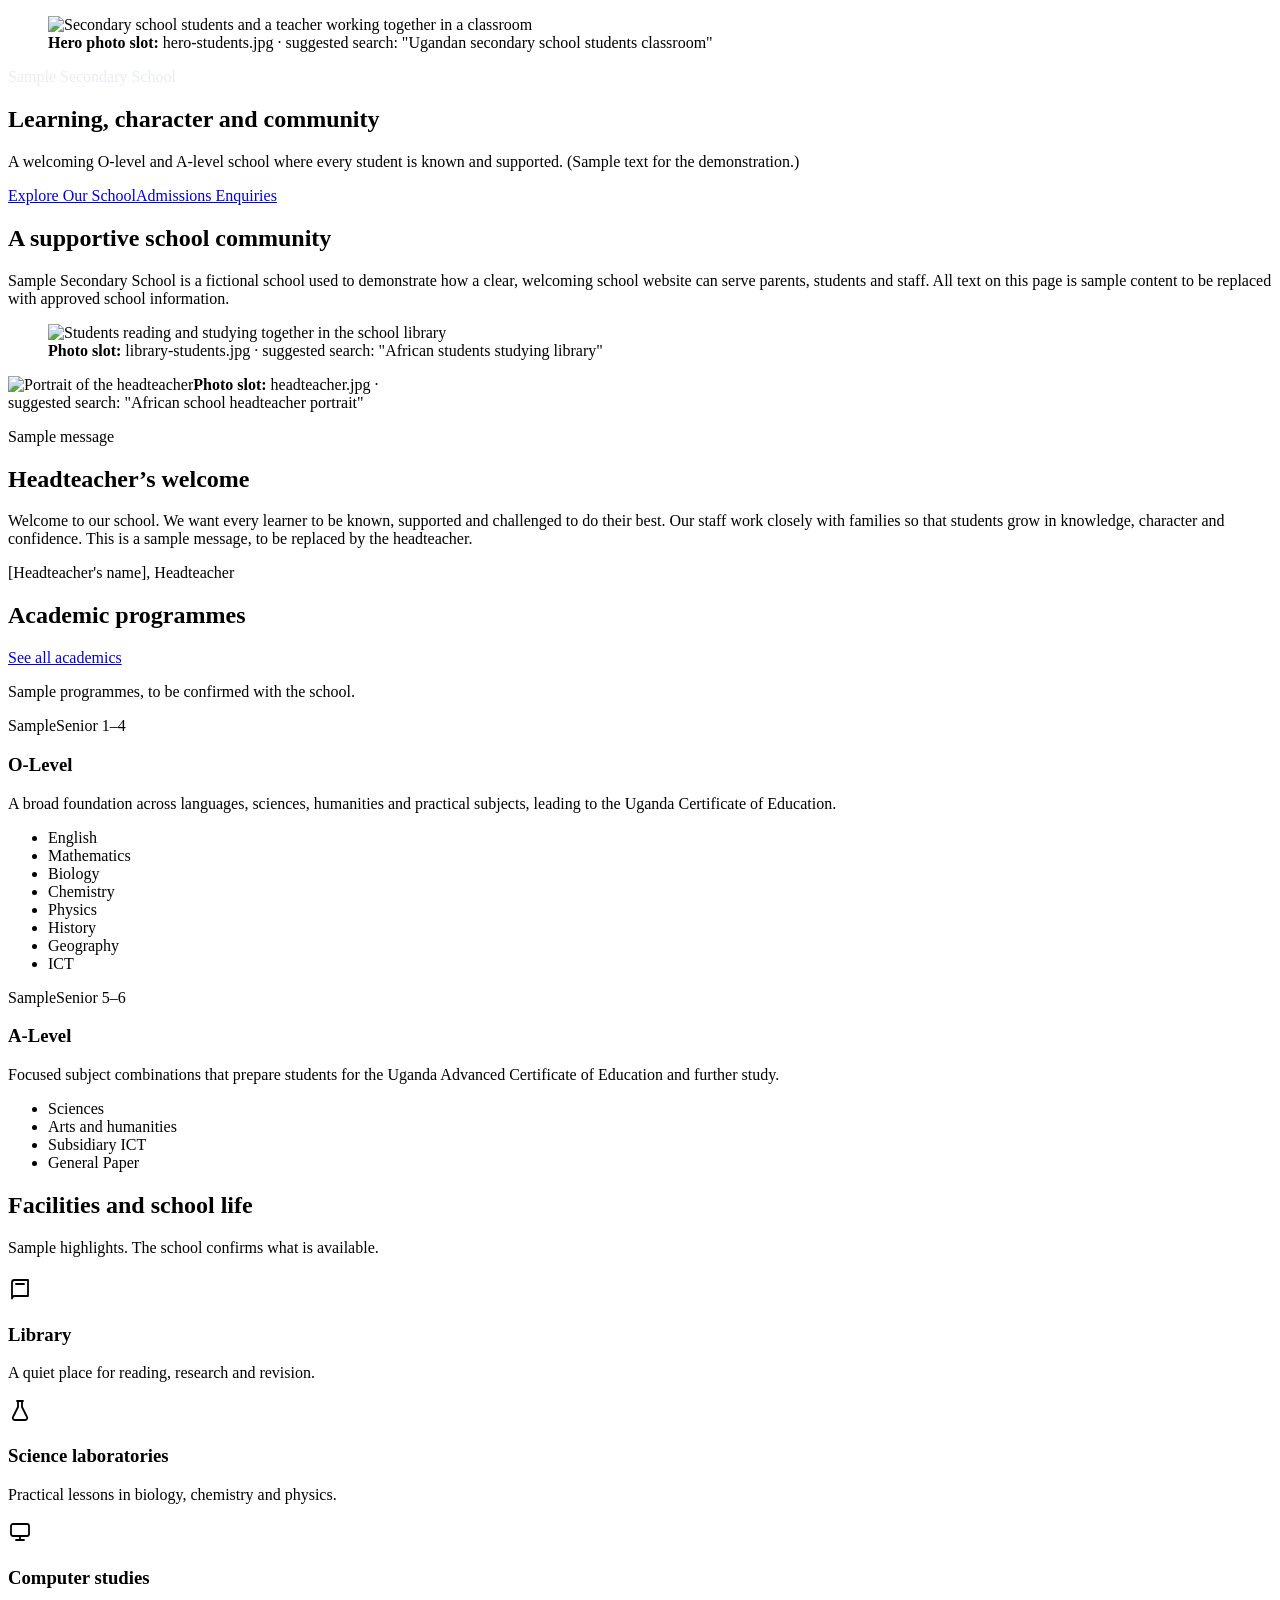
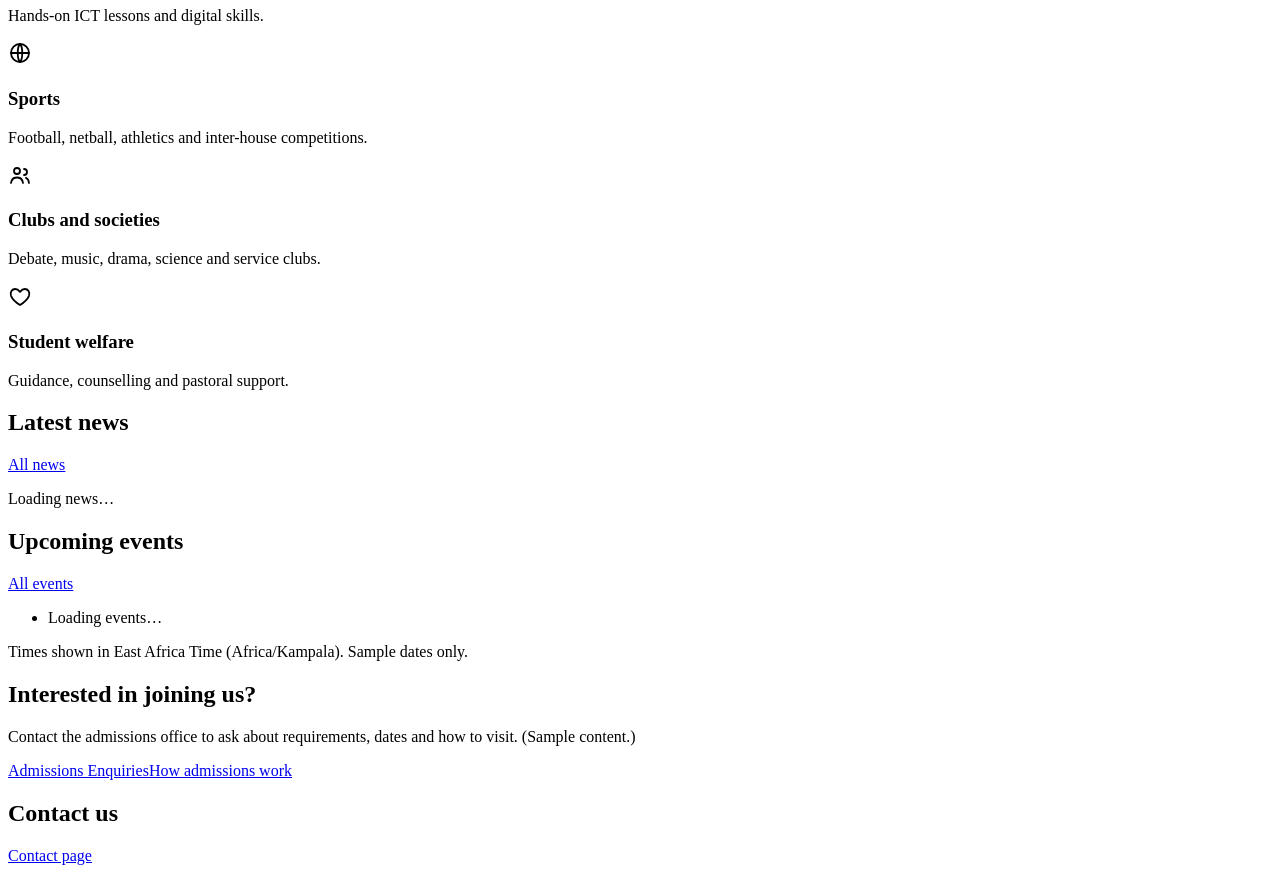
==== index.html @ b524b37f "Add files via upload" ====
<!DOCTYPE html>
<html lang="en-GB"><head><meta charset="utf-8"><meta name="viewport" content="width=device-width, initial-scale=1">
<title>Sample Secondary School | Demonstration website</title><meta name="description" content="Demonstration website for a sample Ugandan secondary school: academics, admissions, school life, news and events. All content is sample content."><meta name="theme-color" content="#142D4E">
<link rel="preconnect" href="https://fonts.googleapis.com"><link rel="preconnect" href="https://fonts.gstatic.com" crossorigin>
<link href="https://fonts.googleapis.com/css2?family=Inter:wght@400;500;600;700&family=Merriweather:wght@400;700&display=swap" rel="stylesheet">
<link rel="stylesheet" href="assets/css/site.css"></head>
<body data-page="home"><noscript><p style="padding:1rem;background:#FFF3D1;margin:0">This demonstration site needs JavaScript for its navigation and sample content.</p></noscript>
<div id="site-header"></div>
<main id="main">
<section class="hero" aria-labelledby="hero-title"><figure class="media r169 on-navy"><img src="assets/img/hero-students.jpg" alt="Secondary school students and a teacher working together in a classroom" fetchpriority="high" decoding="async" onerror="this.parentNode.classList.add('is-empty')"><figcaption class="slot-note"><b>Hero photo slot:</b> hero-students.jpg &middot; suggested search: "Ugandan secondary school students classroom"</figcaption></figure>
<div class="wrap"><p class="eyebrow" style="color:#E8EDF4">Sample Secondary School</p><h1 id="hero-title">Learning, character and community</h1><p id="hero-text">A welcoming O-level and A-level school where every student is known and supported. (Sample text for the demonstration.)</p><div class="btn-row"><a class="btn btn-gold" href="about.html">Explore Our School</a><a class="btn btn-ghost" href="admissions.html#enquiry">Admissions Enquiries</a></div></div></section>
<section class="section"><div class="wrap split wide-first"><div id="intro-text"><h2>A supportive school community</h2><p>Sample Secondary School is a fictional school used to demonstrate how a clear, welcoming school website can serve parents, students and staff. All text on this page is sample content to be replaced with approved school information.</p></div><div id="intro-img"><figure class="media r43"><img src="assets/img/library-students.jpg" alt="Students reading and studying together in the school library" loading="lazy" decoding="async" onerror="this.parentNode.classList.add('is-empty')"><figcaption class="slot-note"><b>Photo slot:</b> library-students.jpg &middot; suggested search: "African students studying library"</figcaption></figure></div></div></section>
<section class="section alt" aria-labelledby="welcome-title"><div class="wrap split"><div class="media r43" style="max-width:420px;width:100%"><img src="assets/img/headteacher.jpg" alt="Portrait of the headteacher" loading="lazy" decoding="async" onerror="this.parentNode.classList.add('is-empty')"><span class="slot-note"><b>Photo slot:</b> headteacher.jpg &middot; suggested search: "African school headteacher portrait"</span></div>
<div class="quote"><p class="eyebrow"><span class="tag sample">Sample message</span></p><h2 id="welcome-title">Headteacher&rsquo;s welcome</h2><div id="welcome-text"><p>Welcome to our school. We want every learner to be known, supported and challenged to do their best. Our staff work closely with families so that students grow in knowledge, character and confidence. This is a sample message, to be replaced by the headteacher.</p><footer>[Headteacher's name], Headteacher</footer></div></div></div></section>
<section class="section" aria-labelledby="prog-title"><div class="wrap"><div class="section-head"><h2 id="prog-title">Academic programmes</h2><a class="link-more" href="academics.html">See all academics</a></div><p class="lead">Sample programmes, to be confirmed with the school.</p>
<div class="grid cols2"><article class="card"><div class="card-body"><p class="meta"><span class="tag sample">Sample</span><span class="tag">Senior 1&ndash;4</span></p><h3>O-Level</h3><p>A broad foundation across languages, sciences, humanities and practical subjects, leading to the Uganda Certificate of Education.</p><ul class="chips"><li>English</li><li>Mathematics</li><li>Biology</li><li>Chemistry</li><li>Physics</li><li>History</li><li>Geography</li><li>ICT</li></ul></div></article>
<article class="card"><div class="card-body"><p class="meta"><span class="tag sample">Sample</span><span class="tag">Senior 5&ndash;6</span></p><h3>A-Level</h3><p>Focused subject combinations that prepare students for the Uganda Advanced Certificate of Education and further study.</p><ul class="chips"><li>Sciences</li><li>Arts and humanities</li><li>Subsidiary ICT</li><li>General Paper</li></ul></div></article></div></div></section>
<section class="section alt" aria-labelledby="life-title"><div class="wrap"><h2 id="life-title">Facilities and school life</h2><p class="lead">Sample highlights. The school confirms what is available.</p><div class="grid cols3" style="margin-top:1.25rem"><div class="tile"><span class="ico"><svg width="24" height="24" viewBox="0 0 24 24" fill="none" stroke="currentColor" stroke-width="1.8" stroke-linecap="round" stroke-linejoin="round" aria-hidden="true"><path d="M4 5.5A2.5 2.5 0 0 1 6.5 3H20v16H6.5A2.5 2.5 0 0 0 4 21.5z"/><path d="M8 7h8"/></svg></span><div><h3>Library</h3><p>A quiet place for reading, research and revision.</p></div></div><div class="tile"><span class="ico"><svg width="24" height="24" viewBox="0 0 24 24" fill="none" stroke="currentColor" stroke-width="1.8" stroke-linecap="round" stroke-linejoin="round" aria-hidden="true"><path d="M9 3h6M10 3v6L5 19a2 2 0 0 0 1.8 3h10.4A2 2 0 0 0 19 19l-5-10V3"/></svg></span><div><h3>Science laboratories</h3><p>Practical lessons in biology, chemistry and physics.</p></div></div><div class="tile"><span class="ico"><svg width="24" height="24" viewBox="0 0 24 24" fill="none" stroke="currentColor" stroke-width="1.8" stroke-linecap="round" stroke-linejoin="round" aria-hidden="true"><rect x="3" y="4" width="18" height="12" rx="2"/><path d="M8 20h8M12 16v4"/></svg></span><div><h3>Computer studies</h3><p>Hands-on ICT lessons and digital skills.</p></div></div><div class="tile"><span class="ico"><svg width="24" height="24" viewBox="0 0 24 24" fill="none" stroke="currentColor" stroke-width="1.8" stroke-linecap="round" stroke-linejoin="round" aria-hidden="true"><circle cx="12" cy="12" r="9"/><path d="M3 12h18M12 3c3 3 3 15 0 18M12 3c-3 3-3 15 0 18"/></svg></span><div><h3>Sports</h3><p>Football, netball, athletics and inter-house competitions.</p></div></div><div class="tile"><span class="ico"><svg width="24" height="24" viewBox="0 0 24 24" fill="none" stroke="currentColor" stroke-width="1.8" stroke-linecap="round" stroke-linejoin="round" aria-hidden="true"><circle cx="9" cy="8" r="3"/><path d="M3 20c.4-3.5 3-5.5 6-5.5s5.6 2 6 5.5M16 6a3 3 0 0 1 0 6M18 14.8c1.7.7 2.8 2.3 3 5.2"/></svg></span><div><h3>Clubs and societies</h3><p>Debate, music, drama, science and service clubs.</p></div></div><div class="tile"><span class="ico"><svg width="24" height="24" viewBox="0 0 24 24" fill="none" stroke="currentColor" stroke-width="1.8" stroke-linecap="round" stroke-linejoin="round" aria-hidden="true"><path d="M12 21s-7-4.4-9-9.2C1.8 8.2 4 5 7.2 5c1.9 0 3.3 1 4.8 2.8C13.5 6 14.9 5 16.8 5 20 5 22.2 8.2 21 11.8 19 16.6 12 21 12 21z"/></svg></span><div><h3>Student welfare</h3><p>Guidance, counselling and pastoral support.</p></div></div></div></div></section>
<section class="section" aria-labelledby="news-title"><div class="wrap"><div class="section-head"><h2 id="news-title">Latest news</h2><a class="link-more" href="news.html">All news</a></div><div class="grid cols3" id="news-list"><p class="empty">Loading news&hellip;</p></div></div></section>
<section class="section alt" aria-labelledby="events-title"><div class="wrap"><div class="section-head"><h2 id="events-title">Upcoming events</h2><a class="link-more" href="news.html#events">All events</a></div><ul class="events" id="events-list"><li class="empty">Loading events&hellip;</li></ul><p class="meta" style="margin-top:.75rem">Times shown in East Africa Time (Africa/Kampala). Sample dates only.</p></div></section>
<section class="band on-navy" aria-labelledby="adm-title"><div class="wrap split"><div><h2 id="adm-title">Interested in joining us?</h2><p>Contact the admissions office to ask about requirements, dates and how to visit. (Sample content.)</p></div><div class="btn-row"><a class="btn btn-gold" href="admissions.html#enquiry">Admissions Enquiries</a><a class="btn btn-ghost" href="admissions.html">How admissions work</a></div></div></section>
<section class="section" aria-labelledby="contact-title"><div class="wrap"><div class="section-head"><h2 id="contact-title">Contact us</h2><a class="link-more" href="contact.html">Contact page</a></div><div class="card"><div class="card-body" id="contact-summary"></div></div></div></section>
</main>
<div id="site-footer"></div>
<script src="https://cdn.jsdelivr.net/npm/@supabase/supabase-js@2.45.4/dist/umd/supabase.js"></script><script src="assets/js/config.js"></script><script src="assets/js/store.js"></script><script src="assets/js/live.js"></script><script src="assets/js/site.js"></script></body></html>
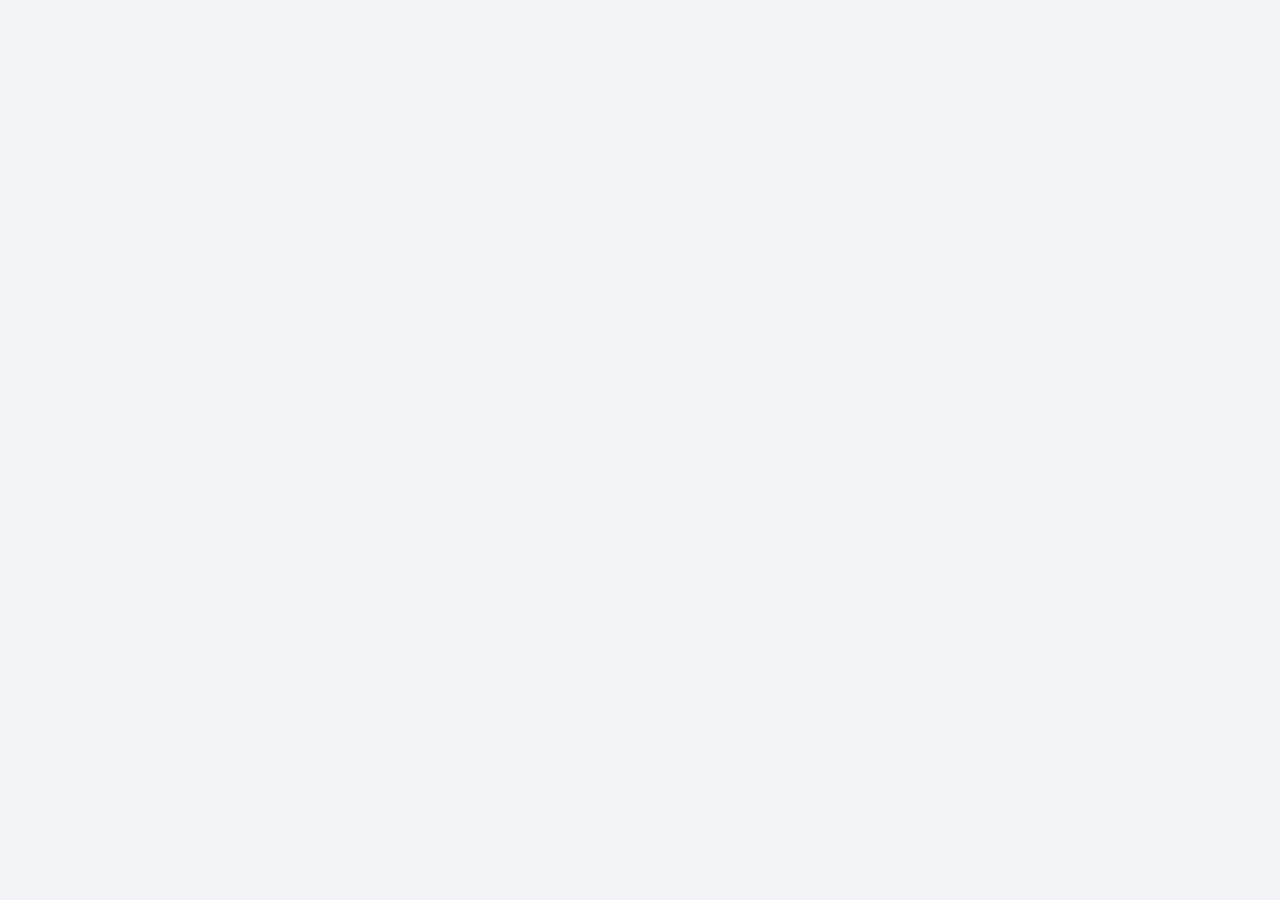
==== commit 4f04ee7b: "Add files via upload" ====
--- a/index.html
+++ b/index.html
@@ -1,25 +1,12 @@
 <!DOCTYPE html>
 <html lang="en-GB"><head><meta charset="utf-8"><meta name="viewport" content="width=device-width, initial-scale=1">
-<title>Sample Secondary School | Demonstration website</title><meta name="description" content="Demonstration website for a sample Ugandan secondary school: academics, admissions, school life, news and events. All content is sample content."><meta name="theme-color" content="#142D4E">
+<title>Dashboard | Sample Secondary School (local demo)</title><meta name="robots" content="noindex,nofollow"><meta name="theme-color" content="#142D4E">
 <link rel="preconnect" href="https://fonts.googleapis.com"><link rel="preconnect" href="https://fonts.gstatic.com" crossorigin>
 <link href="https://fonts.googleapis.com/css2?family=Inter:wght@400;500;600;700&family=Merriweather:wght@400;700&display=swap" rel="stylesheet">
-<link rel="stylesheet" href="assets/css/site.css"></head>
-<body data-page="home"><noscript><p style="padding:1rem;background:#FFF3D1;margin:0">This demonstration site needs JavaScript for its navigation and sample content.</p></noscript>
-<div id="site-header"></div>
-<main id="main">
-<section class="hero" aria-labelledby="hero-title"><figure class="media r169 on-navy"><img src="assets/img/hero-students.jpg" alt="Secondary school students and a teacher working together in a classroom" fetchpriority="high" decoding="async" onerror="this.parentNode.classList.add('is-empty')"><figcaption class="slot-note"><b>Hero photo slot:</b> hero-students.jpg &middot; suggested search: "Ugandan secondary school students classroom"</figcaption></figure>
-<div class="wrap"><p class="eyebrow" style="color:#E8EDF4">Sample Secondary School</p><h1 id="hero-title">Learning, character and community</h1><p id="hero-text">A welcoming O-level and A-level school where every student is known and supported. (Sample text for the demonstration.)</p><div class="btn-row"><a class="btn btn-gold" href="about.html">Explore Our School</a><a class="btn btn-ghost" href="admissions.html#enquiry">Admissions Enquiries</a></div></div></section>
-<section class="section"><div class="wrap split wide-first"><div id="intro-text"><h2>A supportive school community</h2><p>Sample Secondary School is a fictional school used to demonstrate how a clear, welcoming school website can serve parents, students and staff. All text on this page is sample content to be replaced with approved school information.</p></div><div id="intro-img"><figure class="media r43"><img src="assets/img/library-students.jpg" alt="Students reading and studying together in the school library" loading="lazy" decoding="async" onerror="this.parentNode.classList.add('is-empty')"><figcaption class="slot-note"><b>Photo slot:</b> library-students.jpg &middot; suggested search: "African students studying library"</figcaption></figure></div></div></section>
-<section class="section alt" aria-labelledby="welcome-title"><div class="wrap split"><div class="media r43" style="max-width:420px;width:100%"><img src="assets/img/headteacher.jpg" alt="Portrait of the headteacher" loading="lazy" decoding="async" onerror="this.parentNode.classList.add('is-empty')"><span class="slot-note"><b>Photo slot:</b> headteacher.jpg &middot; suggested search: "African school headteacher portrait"</span></div>
-<div class="quote"><p class="eyebrow"><span class="tag sample">Sample message</span></p><h2 id="welcome-title">Headteacher&rsquo;s welcome</h2><div id="welcome-text"><p>Welcome to our school. We want every learner to be known, supported and challenged to do their best. Our staff work closely with families so that students grow in knowledge, character and confidence. This is a sample message, to be replaced by the headteacher.</p><footer>[Headteacher's name], Headteacher</footer></div></div></div></section>
-<section class="section" aria-labelledby="prog-title"><div class="wrap"><div class="section-head"><h2 id="prog-title">Academic programmes</h2><a class="link-more" href="academics.html">See all academics</a></div><p class="lead">Sample programmes, to be confirmed with the school.</p>
-<div class="grid cols2"><article class="card"><div class="card-body"><p class="meta"><span class="tag sample">Sample</span><span class="tag">Senior 1&ndash;4</span></p><h3>O-Level</h3><p>A broad foundation across languages, sciences, humanities and practical subjects, leading to the Uganda Certificate of Education.</p><ul class="chips"><li>English</li><li>Mathematics</li><li>Biology</li><li>Chemistry</li><li>Physics</li><li>History</li><li>Geography</li><li>ICT</li></ul></div></article>
-<article class="card"><div class="card-body"><p class="meta"><span class="tag sample">Sample</span><span class="tag">Senior 5&ndash;6</span></p><h3>A-Level</h3><p>Focused subject combinations that prepare students for the Uganda Advanced Certificate of Education and further study.</p><ul class="chips"><li>Sciences</li><li>Arts and humanities</li><li>Subsidiary ICT</li><li>General Paper</li></ul></div></article></div></div></section>
-<section class="section alt" aria-labelledby="life-title"><div class="wrap"><h2 id="life-title">Facilities and school life</h2><p class="lead">Sample highlights. The school confirms what is available.</p><div class="grid cols3" style="margin-top:1.25rem"><div class="tile"><span class="ico"><svg width="24" height="24" viewBox="0 0 24 24" fill="none" stroke="currentColor" stroke-width="1.8" stroke-linecap="round" stroke-linejoin="round" aria-hidden="true"><path d="M4 5.5A2.5 2.5 0 0 1 6.5 3H20v16H6.5A2.5 2.5 0 0 0 4 21.5z"/><path d="M8 7h8"/></svg></span><div><h3>Library</h3><p>A quiet place for reading, research and revision.</p></div></div><div class="tile"><span class="ico"><svg width="24" height="24" viewBox="0 0 24 24" fill="none" stroke="currentColor" stroke-width="1.8" stroke-linecap="round" stroke-linejoin="round" aria-hidden="true"><path d="M9 3h6M10 3v6L5 19a2 2 0 0 0 1.8 3h10.4A2 2 0 0 0 19 19l-5-10V3"/></svg></span><div><h3>Science laboratories</h3><p>Practical lessons in biology, chemistry and physics.</p></div></div><div class="tile"><span class="ico"><svg width="24" height="24" viewBox="0 0 24 24" fill="none" stroke="currentColor" stroke-width="1.8" stroke-linecap="round" stroke-linejoin="round" aria-hidden="true"><rect x="3" y="4" width="18" height="12" rx="2"/><path d="M8 20h8M12 16v4"/></svg></span><div><h3>Computer studies</h3><p>Hands-on ICT lessons and digital skills.</p></div></div><div class="tile"><span class="ico"><svg width="24" height="24" viewBox="0 0 24 24" fill="none" stroke="currentColor" stroke-width="1.8" stroke-linecap="round" stroke-linejoin="round" aria-hidden="true"><circle cx="12" cy="12" r="9"/><path d="M3 12h18M12 3c3 3 3 15 0 18M12 3c-3 3-3 15 0 18"/></svg></span><div><h3>Sports</h3><p>Football, netball, athletics and inter-house competitions.</p></div></div><div class="tile"><span class="ico"><svg width="24" height="24" viewBox="0 0 24 24" fill="none" stroke="currentColor" stroke-width="1.8" stroke-linecap="round" stroke-linejoin="round" aria-hidden="true"><circle cx="9" cy="8" r="3"/><path d="M3 20c.4-3.5 3-5.5 6-5.5s5.6 2 6 5.5M16 6a3 3 0 0 1 0 6M18 14.8c1.7.7 2.8 2.3 3 5.2"/></svg></span><div><h3>Clubs and societies</h3><p>Debate, music, drama, science and service clubs.</p></div></div><div class="tile"><span class="ico"><svg width="24" height="24" viewBox="0 0 24 24" fill="none" stroke="currentColor" stroke-width="1.8" stroke-linecap="round" stroke-linejoin="round" aria-hidden="true"><path d="M12 21s-7-4.4-9-9.2C1.8 8.2 4 5 7.2 5c1.9 0 3.3 1 4.8 2.8C13.5 6 14.9 5 16.8 5 20 5 22.2 8.2 21 11.8 19 16.6 12 21 12 21z"/></svg></span><div><h3>Student welfare</h3><p>Guidance, counselling and pastoral support.</p></div></div></div></div></section>
-<section class="section" aria-labelledby="news-title"><div class="wrap"><div class="section-head"><h2 id="news-title">Latest news</h2><a class="link-more" href="news.html">All news</a></div><div class="grid cols3" id="news-list"><p class="empty">Loading news&hellip;</p></div></div></section>
-<section class="section alt" aria-labelledby="events-title"><div class="wrap"><div class="section-head"><h2 id="events-title">Upcoming events</h2><a class="link-more" href="news.html#events">All events</a></div><ul class="events" id="events-list"><li class="empty">Loading events&hellip;</li></ul><p class="meta" style="margin-top:.75rem">Times shown in East Africa Time (Africa/Kampala). Sample dates only.</p></div></section>
-<section class="band on-navy" aria-labelledby="adm-title"><div class="wrap split"><div><h2 id="adm-title">Interested in joining us?</h2><p>Contact the admissions office to ask about requirements, dates and how to visit. (Sample content.)</p></div><div class="btn-row"><a class="btn btn-gold" href="admissions.html#enquiry">Admissions Enquiries</a><a class="btn btn-ghost" href="admissions.html">How admissions work</a></div></div></section>
-<section class="section" aria-labelledby="contact-title"><div class="wrap"><div class="section-head"><h2 id="contact-title">Contact us</h2><a class="link-more" href="contact.html">Contact page</a></div><div class="card"><div class="card-body" id="contact-summary"></div></div></div></section>
-</main>
-<div id="site-footer"></div>
-<script src="https://cdn.jsdelivr.net/npm/@supabase/supabase-js@2.45.4/dist/umd/supabase.js"></script><script src="assets/js/config.js"></script><script src="assets/js/store.js"></script><script src="assets/js/live.js"></script><script src="assets/js/site.js"></script></body></html>
+<link rel="stylesheet" href="../assets/css/site.css"><link rel="stylesheet" href="admin.css"></head>
+<body class="admin"><noscript><p style="padding:1rem;margin:0;background:#FFF3D1">The dashboard needs JavaScript.</p></noscript>
+<div id="app"></div>
+<dialog id="cd" class="cd" aria-labelledby="cd-msg"><p id="cd-msg"></p><div class="btn-row"><button class="btn btn-line" id="cd-no" type="button">Cancel</button><button class="btn btn-navy danger" id="cd-ok" type="button">Delete</button></div></dialog>
+<dialog id="pv" class="pv" aria-label="Preview"><div id="pv-body"></div><div class="btn-row" style="margin-top:1rem"><button class="btn btn-navy" id="pv-close" type="button">Close preview</button></div></dialog>
+<div id="toast" role="status" aria-live="polite"></div>
+<script src="https://cdn.jsdelivr.net/npm/@supabase/supabase-js@2.45.4/dist/umd/supabase.js"></script><script src="../assets/js/config.js"></script><script src="../assets/js/store.js"></script><script src="../assets/js/live.js"></script><script src="admin.js"></script></body></html>
--- a/admin.css
+++ b/admin.css
@@ -0,0 +1,28 @@
+/* Dashboard layout. Colours come from ../assets/css/site.css tokens. */
+body.admin{background:#F1F3F7}.adm{min-height:100vh}.adm-main{min-width:0}
+.adm-top{display:flex;align-items:center;gap:.75rem;padding:.6rem 1rem;background:#fff;border-bottom:1px solid var(--line);flex-wrap:wrap}.adm-top .grow{flex:1;min-width:0;font:700 1rem var(--serif);color:var(--navy)}.adm-user{font-size:.85rem;color:var(--muted)}
+.adm-note{background:#FFF3D1;color:#5C4300;font:600 .85rem/1.35 var(--sans);padding:.5rem 1rem;text-align:center}
+.adm-side{position:fixed;z-index:60;top:0;bottom:0;left:0;width:min(82vw,290px);background:var(--navy);color:#DCE4EF;padding:1rem .75rem;transform:translateX(-105%);transition:transform .2s;overflow-y:auto;visibility:hidden}.adm-side.open{transform:none;visibility:visible}
+.scrim{position:fixed;inset:0;background:rgba(14,32,56,.55);z-index:50;display:none}.scrim.show{display:block}
+.adm-brand{display:flex;align-items:center;gap:.6rem;color:#fff;font:700 1.05rem var(--serif);padding:.25rem .5rem 1rem}.adm-brand .logo{width:38px;height:38px;font-size:.8rem}
+.adm-nav a{display:flex;align-items:center;gap:.75rem;min-height:46px;padding:.5rem .75rem;border-radius:var(--radius);color:#DCE4EF;text-decoration:none;font-weight:600}.adm-nav a:hover{background:rgba(255,255,255,.08)}.adm-nav a[aria-current=page]{background:rgba(212,167,64,.2);color:#fff;box-shadow:inset 3px 0 0 var(--gold)}
+.adm-side .foot{margin-top:1rem;padding:1rem .5rem 0;border-top:1px solid rgba(255,255,255,.18);font-size:.85rem}
+.adm-content{padding:1rem;max-width:1100px;margin:0 auto}.adm-content h1{font-size:1.6rem;margin:.25rem 0 1rem}.adm-content h1:focus{outline:none}
+.panel{background:#fff;border:1px solid var(--line);border-radius:var(--radius);box-shadow:var(--shadow);padding:1.1rem;margin-bottom:1rem}.panel h2{font-size:1.1rem}
+.stats{display:grid;gap:.75rem;grid-template-columns:repeat(2,1fr)}.stat{background:#fff;border:1px solid var(--line);border-radius:var(--radius);padding:1rem;text-decoration:none;color:inherit}.stat b{display:block;font:700 1.9rem var(--serif);color:var(--navy)}.stat span{font-size:.85rem;color:var(--muted)}
+.bar{display:flex;flex-wrap:wrap;gap:.5rem;align-items:center;justify-content:space-between;margin-bottom:1rem}.bar .btn-row{gap:.5rem}
+.btn.sm{min-height:44px;padding:.4rem 1rem}.btn.danger{background:#B42318}.btn.danger:hover{background:#912018}
+.st{display:inline-block;font:700 .75rem/1 var(--sans);padding:.3rem .6rem;border-radius:20px}.st.published,.st.resolved{background:#DCFCE7;color:#14532D}.st.draft,.st.new{background:#FFF3D1;color:#5C4300}.st.in_progress{background:#DBEAFE;color:#1E3A8A}
+.lst-card{display:block;width:100%;text-align:left;background:#fff;border:1px solid var(--line);border-radius:var(--radius);padding:.9rem;margin-bottom:.6rem;color:inherit;font:inherit;cursor:pointer}.lst-card b{display:block;color:var(--navy)}
+.cols{display:grid;gap:1rem}.thumb{width:100%;max-width:320px;border-radius:var(--radius);border:1px solid var(--line)}
+.activity{list-style:none;margin:0;padding:0}.activity li{padding:.55rem 0;border-bottom:1px solid var(--line);font-size:.92rem}.activity li:last-child{border:0}.activity small{display:block;color:var(--muted)}
+dialog.cd,dialog.pv{border:0;border-radius:var(--radius);padding:1.25rem;max-width:min(92vw,520px);box-shadow:0 12px 40px rgba(14,32,56,.35)}dialog.pv{max-width:min(94vw,760px);max-height:90vh;overflow:auto}dialog::backdrop{background:rgba(14,32,56,.6)}
+#toast{position:fixed;left:50%;bottom:1rem;transform:translateX(-50%);max-width:92vw;z-index:90;display:none}#toast.show{display:block}#toast p{margin:0;padding:.8rem 1.1rem;border-radius:var(--radius);background:var(--navy);color:#fff;font-weight:600;box-shadow:var(--shadow)}#toast.err p{background:#B42318}
+.checks label{display:flex;gap:.6rem;align-items:center;font-weight:500}.checks input{width:24px;height:24px;min-height:0}
+.pickrow{display:grid;gap:.75rem}.pick{display:flex;gap:.75rem;align-items:center;width:100%;text-align:left;min-height:56px;padding:.75rem 1rem;background:#fff;border:2px solid var(--navy);border-radius:var(--radius);font:600 1rem var(--sans);color:var(--navy);cursor:pointer}.pick small{display:block;font-weight:500;color:var(--muted)}
+.login{max-width:520px;margin:2rem auto;padding:0 1rem}
+@media (min-width:768px){.stats{grid-template-columns:repeat(3,1fr)}.cols.two{grid-template-columns:1fr 1fr}.adm-content{padding:1.5rem}}
+@media (min-width:1024px){.adm{display:grid;grid-template-columns:260px minmax(0,1fr)}.adm-side{position:sticky;top:0;height:100vh;transform:none;visibility:visible;width:auto}.adm-top .menu-btn,.scrim{display:none!important}.stats{grid-template-columns:repeat(5,1fr)}.adm-content{padding:2rem}}
+.only-m{display:block}.only-d{display:none}@media (min-width:768px){.only-m{display:none}.only-d{display:block}}
+.sr{position:absolute;left:-9999px;width:1px;height:1px;overflow:hidden}.filters{margin-bottom:1rem}.panel .btn-row{gap:.6rem}
+.adm-brand .logo{background:var(--gold);color:var(--navy)}
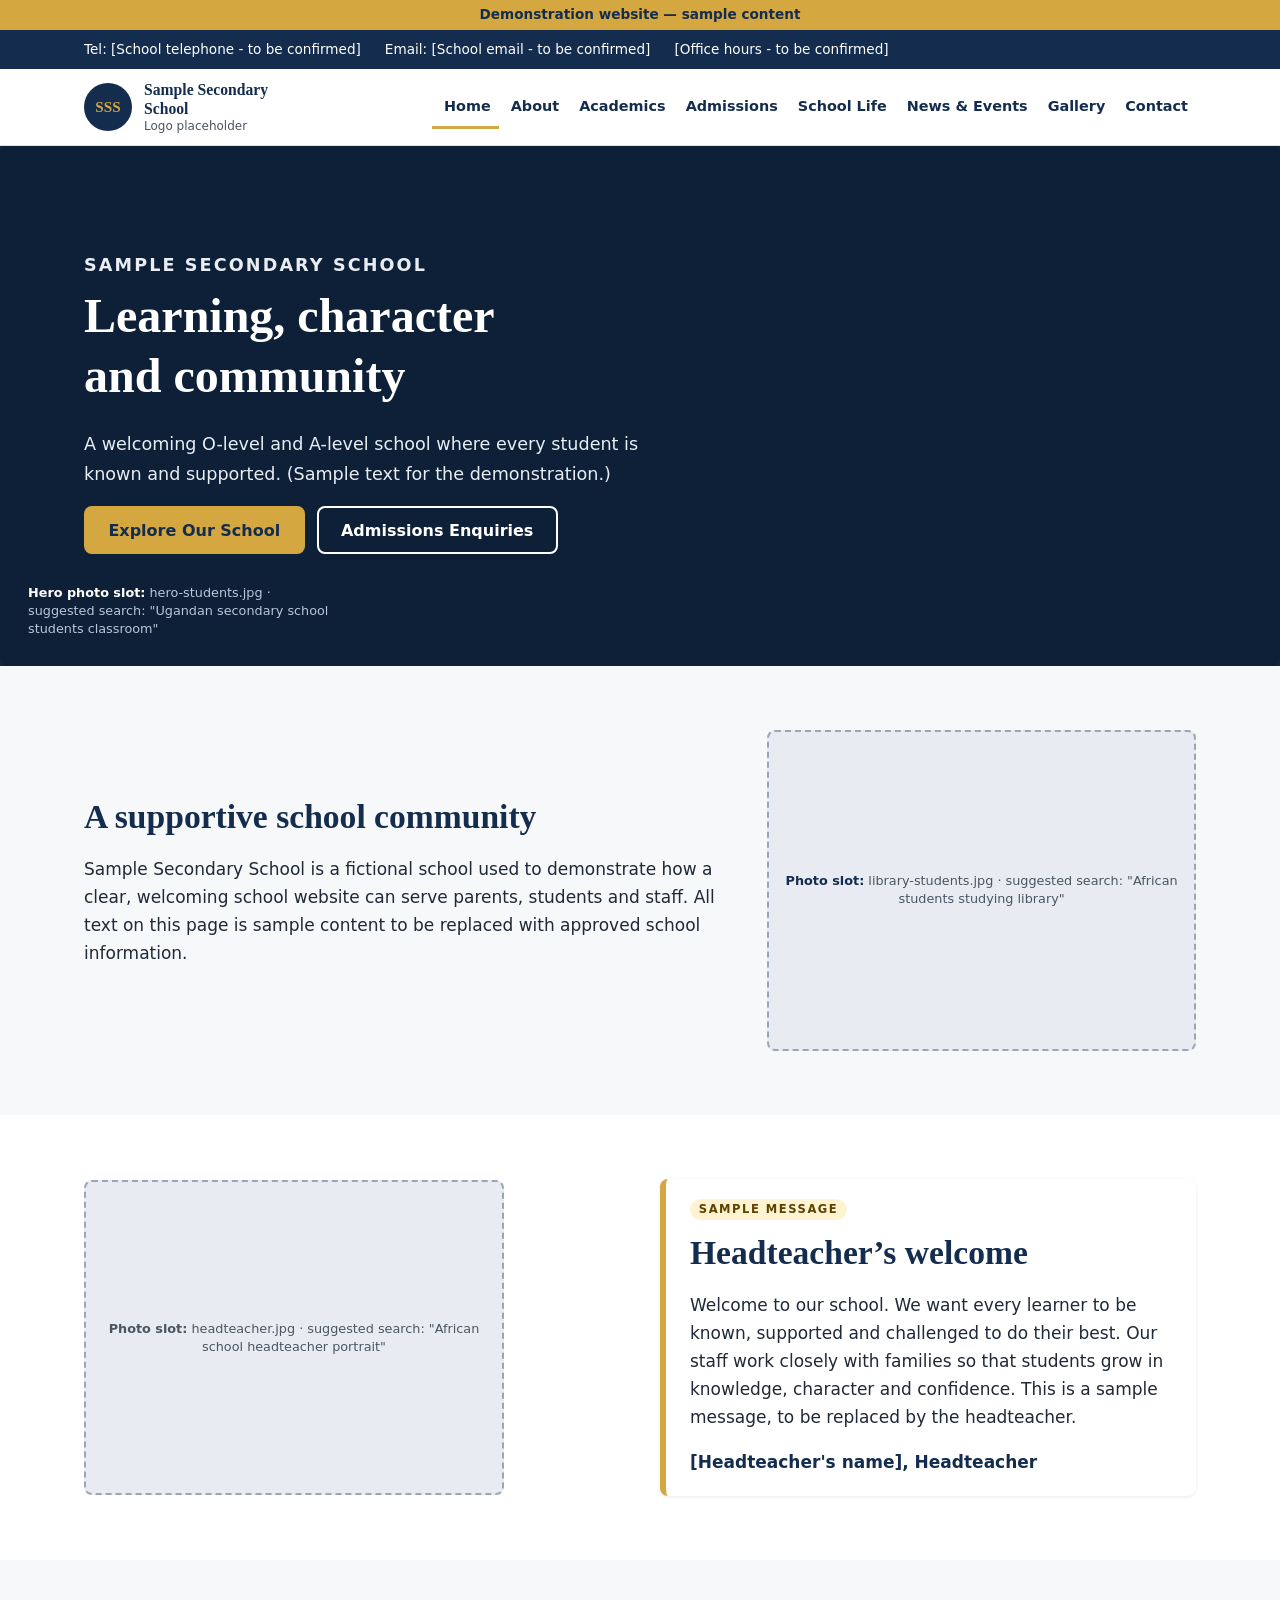
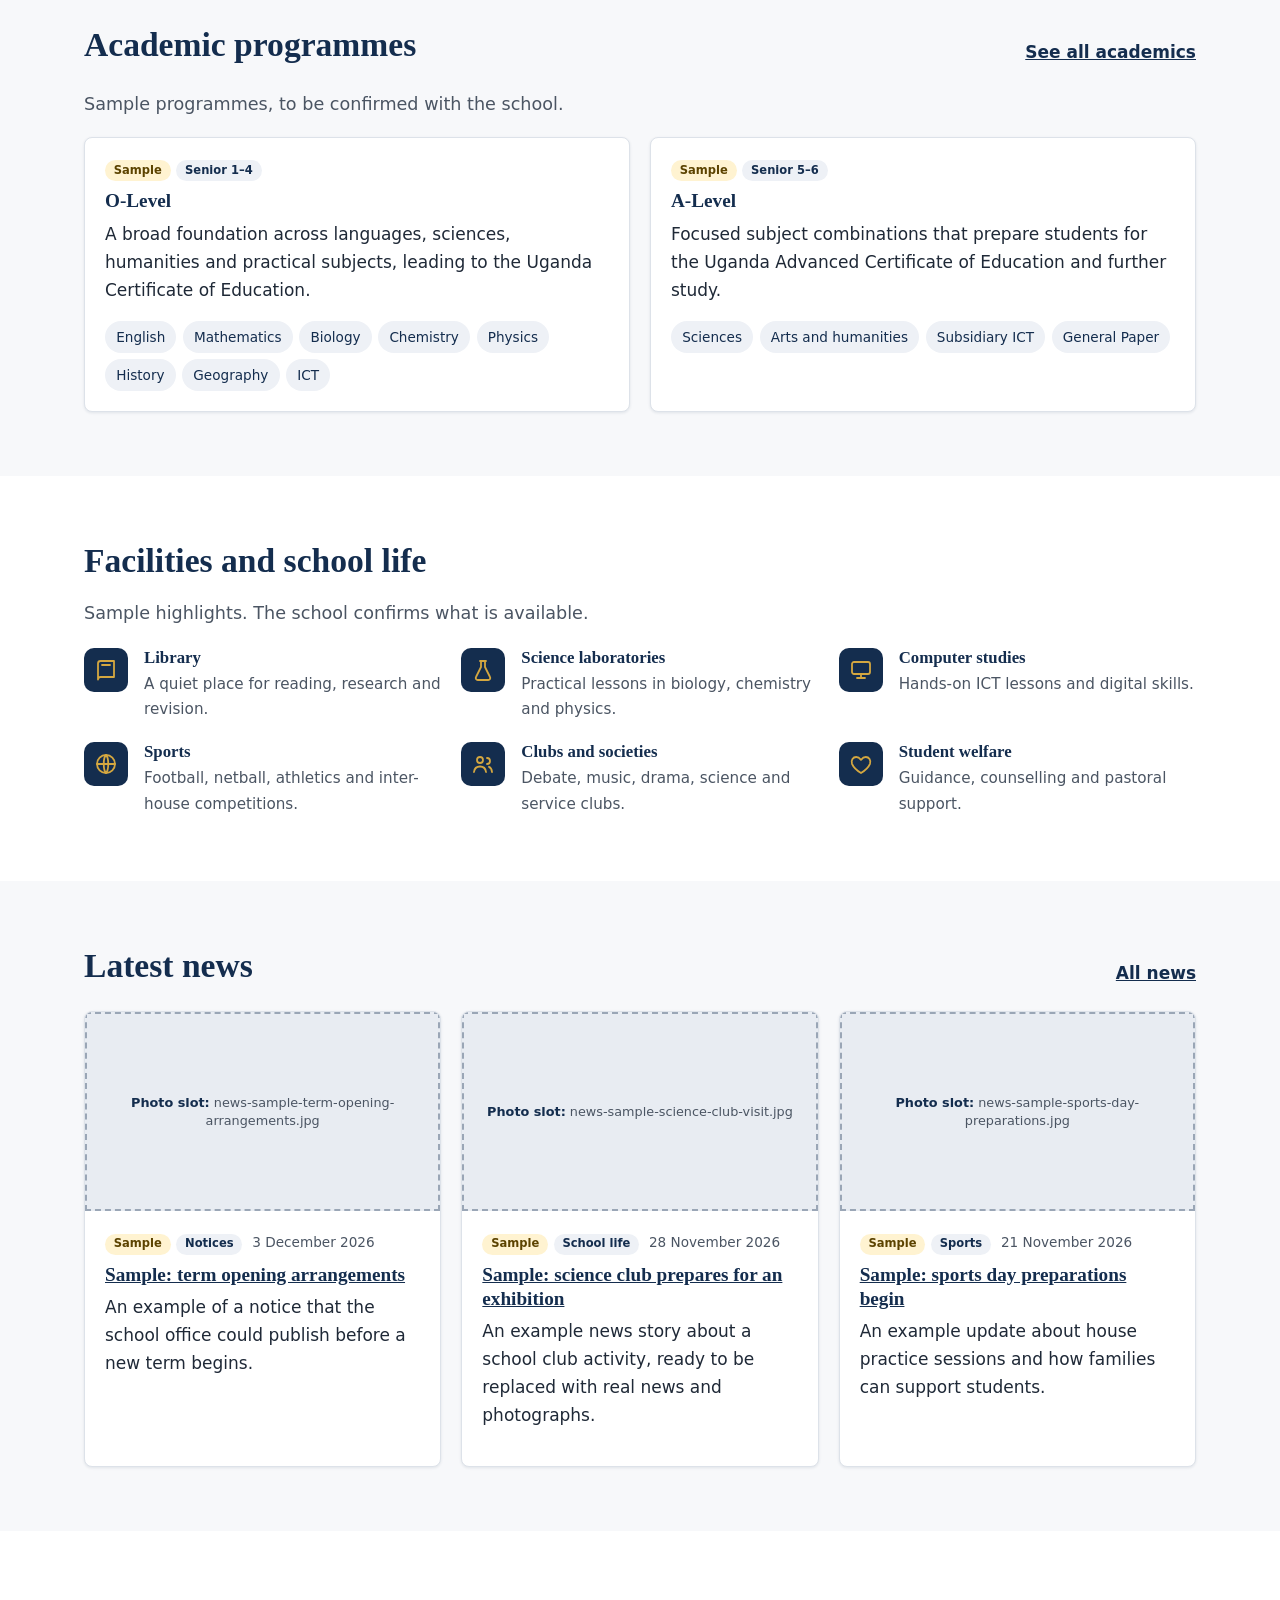
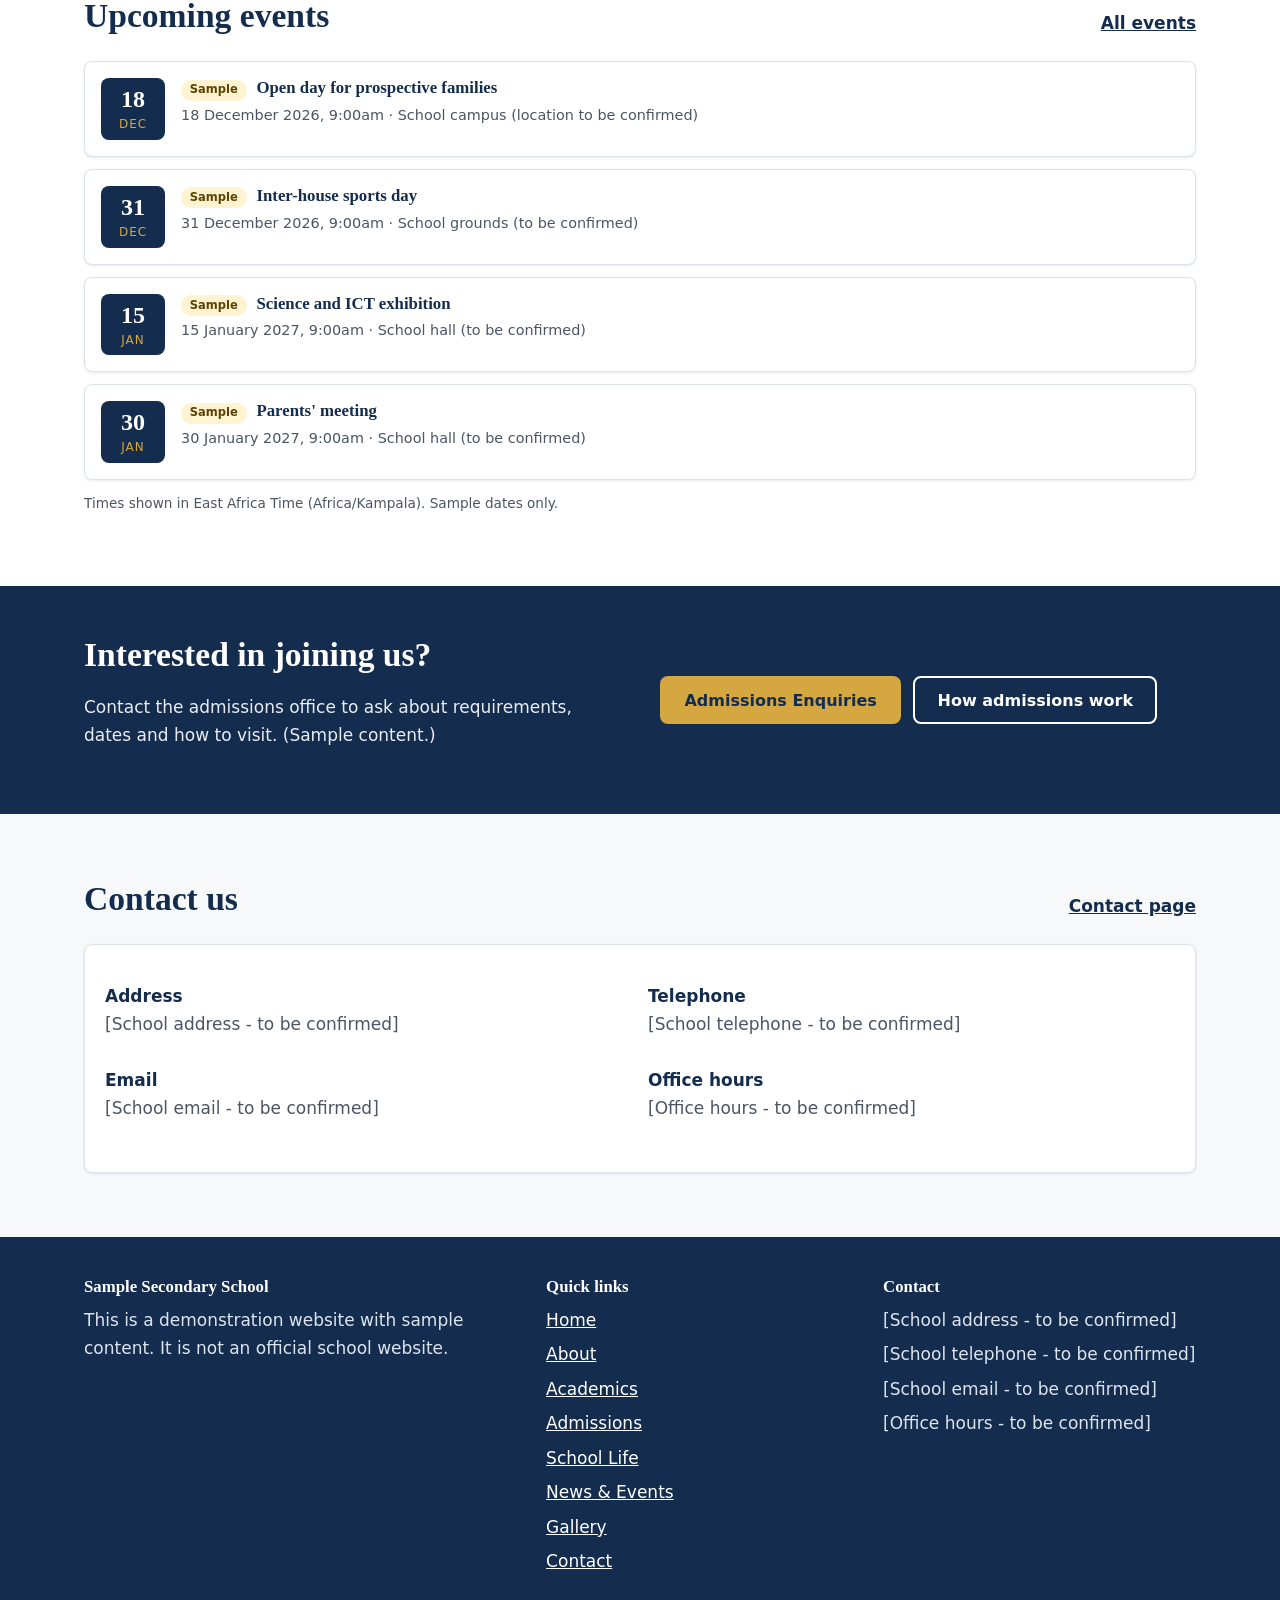
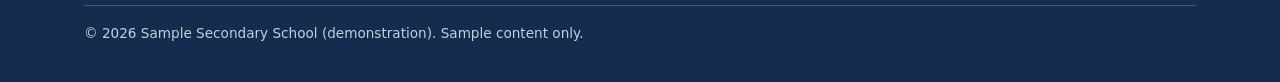
==== commit bae0d0a8: "Add files via upload" ====
--- a/index.html
+++ b/index.html
@@ -1,12 +1,25 @@
 <!DOCTYPE html>
 <html lang="en-GB"><head><meta charset="utf-8"><meta name="viewport" content="width=device-width, initial-scale=1">
-<title>Dashboard | Sample Secondary School (local demo)</title><meta name="robots" content="noindex,nofollow"><meta name="theme-color" content="#142D4E">
+<title>Sample Secondary School | Demonstration website</title><meta name="description" content="Demonstration website for a sample Ugandan secondary school: academics, admissions, school life, news and events. All content is sample content."><meta name="theme-color" content="#142D4E">
 <link rel="preconnect" href="https://fonts.googleapis.com"><link rel="preconnect" href="https://fonts.gstatic.com" crossorigin>
 <link href="https://fonts.googleapis.com/css2?family=Inter:wght@400;500;600;700&family=Merriweather:wght@400;700&display=swap" rel="stylesheet">
-<link rel="stylesheet" href="../assets/css/site.css"><link rel="stylesheet" href="admin.css"></head>
-<body class="admin"><noscript><p style="padding:1rem;margin:0;background:#FFF3D1">The dashboard needs JavaScript.</p></noscript>
-<div id="app"></div>
-<dialog id="cd" class="cd" aria-labelledby="cd-msg"><p id="cd-msg"></p><div class="btn-row"><button class="btn btn-line" id="cd-no" type="button">Cancel</button><button class="btn btn-navy danger" id="cd-ok" type="button">Delete</button></div></dialog>
-<dialog id="pv" class="pv" aria-label="Preview"><div id="pv-body"></div><div class="btn-row" style="margin-top:1rem"><button class="btn btn-navy" id="pv-close" type="button">Close preview</button></div></dialog>
-<div id="toast" role="status" aria-live="polite"></div>
-<script src="https://cdn.jsdelivr.net/npm/@supabase/supabase-js@2.45.4/dist/umd/supabase.js"></script><script src="../assets/js/config.js"></script><script src="../assets/js/store.js"></script><script src="../assets/js/live.js"></script><script src="admin.js"></script></body></html>
+<link rel="stylesheet" href="site.css"></head>
+<body data-page="home"><noscript><p style="padding:1rem;background:#FFF3D1;margin:0">This demonstration site needs JavaScript for its navigation and sample content.</p></noscript>
+<div id="site-header"></div>
+<main id="main">
+<section class="hero" aria-labelledby="hero-title"><figure class="media r169 on-navy"><img src="assets/img/hero-students.jpg" alt="Secondary school students and a teacher working together in a classroom" fetchpriority="high" decoding="async" onerror="this.parentNode.classList.add('is-empty')"><figcaption class="slot-note"><b>Hero photo slot:</b> hero-students.jpg &middot; suggested search: "Ugandan secondary school students classroom"</figcaption></figure>
+<div class="wrap"><p class="eyebrow" style="color:#E8EDF4">Sample Secondary School</p><h1 id="hero-title">Learning, character and community</h1><p id="hero-text">A welcoming O-level and A-level school where every student is known and supported. (Sample text for the demonstration.)</p><div class="btn-row"><a class="btn btn-gold" href="about.html">Explore Our School</a><a class="btn btn-ghost" href="admissions.html#enquiry">Admissions Enquiries</a></div></div></section>
+<section class="section"><div class="wrap split wide-first"><div id="intro-text"><h2>A supportive school community</h2><p>Sample Secondary School is a fictional school used to demonstrate how a clear, welcoming school website can serve parents, students and staff. All text on this page is sample content to be replaced with approved school information.</p></div><div id="intro-img"><figure class="media r43"><img src="assets/img/library-students.jpg" alt="Students reading and studying together in the school library" loading="lazy" decoding="async" onerror="this.parentNode.classList.add('is-empty')"><figcaption class="slot-note"><b>Photo slot:</b> library-students.jpg &middot; suggested search: "African students studying library"</figcaption></figure></div></div></section>
+<section class="section alt" aria-labelledby="welcome-title"><div class="wrap split"><div class="media r43" style="max-width:420px;width:100%"><img src="assets/img/headteacher.jpg" alt="Portrait of the headteacher" loading="lazy" decoding="async" onerror="this.parentNode.classList.add('is-empty')"><span class="slot-note"><b>Photo slot:</b> headteacher.jpg &middot; suggested search: "African school headteacher portrait"</span></div>
+<div class="quote"><p class="eyebrow"><span class="tag sample">Sample message</span></p><h2 id="welcome-title">Headteacher&rsquo;s welcome</h2><div id="welcome-text"><p>Welcome to our school. We want every learner to be known, supported and challenged to do their best. Our staff work closely with families so that students grow in knowledge, character and confidence. This is a sample message, to be replaced by the headteacher.</p><footer>[Headteacher's name], Headteacher</footer></div></div></div></section>
+<section class="section" aria-labelledby="prog-title"><div class="wrap"><div class="section-head"><h2 id="prog-title">Academic programmes</h2><a class="link-more" href="academics.html">See all academics</a></div><p class="lead">Sample programmes, to be confirmed with the school.</p>
+<div class="grid cols2"><article class="card"><div class="card-body"><p class="meta"><span class="tag sample">Sample</span><span class="tag">Senior 1&ndash;4</span></p><h3>O-Level</h3><p>A broad foundation across languages, sciences, humanities and practical subjects, leading to the Uganda Certificate of Education.</p><ul class="chips"><li>English</li><li>Mathematics</li><li>Biology</li><li>Chemistry</li><li>Physics</li><li>History</li><li>Geography</li><li>ICT</li></ul></div></article>
+<article class="card"><div class="card-body"><p class="meta"><span class="tag sample">Sample</span><span class="tag">Senior 5&ndash;6</span></p><h3>A-Level</h3><p>Focused subject combinations that prepare students for the Uganda Advanced Certificate of Education and further study.</p><ul class="chips"><li>Sciences</li><li>Arts and humanities</li><li>Subsidiary ICT</li><li>General Paper</li></ul></div></article></div></div></section>
+<section class="section alt" aria-labelledby="life-title"><div class="wrap"><h2 id="life-title">Facilities and school life</h2><p class="lead">Sample highlights. The school confirms what is available.</p><div class="grid cols3" style="margin-top:1.25rem"><div class="tile"><span class="ico"><svg width="24" height="24" viewBox="0 0 24 24" fill="none" stroke="currentColor" stroke-width="1.8" stroke-linecap="round" stroke-linejoin="round" aria-hidden="true"><path d="M4 5.5A2.5 2.5 0 0 1 6.5 3H20v16H6.5A2.5 2.5 0 0 0 4 21.5z"/><path d="M8 7h8"/></svg></span><div><h3>Library</h3><p>A quiet place for reading, research and revision.</p></div></div><div class="tile"><span class="ico"><svg width="24" height="24" viewBox="0 0 24 24" fill="none" stroke="currentColor" stroke-width="1.8" stroke-linecap="round" stroke-linejoin="round" aria-hidden="true"><path d="M9 3h6M10 3v6L5 19a2 2 0 0 0 1.8 3h10.4A2 2 0 0 0 19 19l-5-10V3"/></svg></span><div><h3>Science laboratories</h3><p>Practical lessons in biology, chemistry and physics.</p></div></div><div class="tile"><span class="ico"><svg width="24" height="24" viewBox="0 0 24 24" fill="none" stroke="currentColor" stroke-width="1.8" stroke-linecap="round" stroke-linejoin="round" aria-hidden="true"><rect x="3" y="4" width="18" height="12" rx="2"/><path d="M8 20h8M12 16v4"/></svg></span><div><h3>Computer studies</h3><p>Hands-on ICT lessons and digital skills.</p></div></div><div class="tile"><span class="ico"><svg width="24" height="24" viewBox="0 0 24 24" fill="none" stroke="currentColor" stroke-width="1.8" stroke-linecap="round" stroke-linejoin="round" aria-hidden="true"><circle cx="12" cy="12" r="9"/><path d="M3 12h18M12 3c3 3 3 15 0 18M12 3c-3 3-3 15 0 18"/></svg></span><div><h3>Sports</h3><p>Football, netball, athletics and inter-house competitions.</p></div></div><div class="tile"><span class="ico"><svg width="24" height="24" viewBox="0 0 24 24" fill="none" stroke="currentColor" stroke-width="1.8" stroke-linecap="round" stroke-linejoin="round" aria-hidden="true"><circle cx="9" cy="8" r="3"/><path d="M3 20c.4-3.5 3-5.5 6-5.5s5.6 2 6 5.5M16 6a3 3 0 0 1 0 6M18 14.8c1.7.7 2.8 2.3 3 5.2"/></svg></span><div><h3>Clubs and societies</h3><p>Debate, music, drama, science and service clubs.</p></div></div><div class="tile"><span class="ico"><svg width="24" height="24" viewBox="0 0 24 24" fill="none" stroke="currentColor" stroke-width="1.8" stroke-linecap="round" stroke-linejoin="round" aria-hidden="true"><path d="M12 21s-7-4.4-9-9.2C1.8 8.2 4 5 7.2 5c1.9 0 3.3 1 4.8 2.8C13.5 6 14.9 5 16.8 5 20 5 22.2 8.2 21 11.8 19 16.6 12 21 12 21z"/></svg></span><div><h3>Student welfare</h3><p>Guidance, counselling and pastoral support.</p></div></div></div></div></section>
+<section class="section" aria-labelledby="news-title"><div class="wrap"><div class="section-head"><h2 id="news-title">Latest news</h2><a class="link-more" href="news.html">All news</a></div><div class="grid cols3" id="news-list"><p class="empty">Loading news&hellip;</p></div></div></section>
+<section class="section alt" aria-labelledby="events-title"><div class="wrap"><div class="section-head"><h2 id="events-title">Upcoming events</h2><a class="link-more" href="news.html#events">All events</a></div><ul class="events" id="events-list"><li class="empty">Loading events&hellip;</li></ul><p class="meta" style="margin-top:.75rem">Times shown in East Africa Time (Africa/Kampala). Sample dates only.</p></div></section>
+<section class="band on-navy" aria-labelledby="adm-title"><div class="wrap split"><div><h2 id="adm-title">Interested in joining us?</h2><p>Contact the admissions office to ask about requirements, dates and how to visit. (Sample content.)</p></div><div class="btn-row"><a class="btn btn-gold" href="admissions.html#enquiry">Admissions Enquiries</a><a class="btn btn-ghost" href="admissions.html">How admissions work</a></div></div></section>
+<section class="section" aria-labelledby="contact-title"><div class="wrap"><div class="section-head"><h2 id="contact-title">Contact us</h2><a class="link-more" href="contact.html">Contact page</a></div><div class="card"><div class="card-body" id="contact-summary"></div></div></div></section>
+</main>
+<div id="site-footer"></div>
+<script src="https://cdn.jsdelivr.net/npm/@supabase/supabase-js@2.45.4/dist/umd/supabase.js"></script><script src="config.js"></script><script src="store.js"></script><script src="live.js"></script><script src="site.js"></script></body></html>
--- a/site.css
+++ b/site.css
@@ -0,0 +1,67 @@
+/* Sample Secondary School demo - design system. Change the colours here only. */
+:root{--navy:#142D4E;--navy-dark:#0E2038;--gold:#D4A740;--gold-dark:#B98F2C;--bg:#F7F8FA;--surface:#fff;--text:#1F2937;--muted:#4B5563;--line:#DDE2E9;--focus:#1D4ED8;--radius:8px;--shadow:0 1px 3px rgba(20,45,78,.10);--max:1160px;--serif:Merriweather,Georgia,"Times New Roman",serif;--sans:Inter,system-ui,-apple-system,"Segoe UI",Roboto,Arial,sans-serif}
+*{box-sizing:border-box}html{-webkit-text-size-adjust:100%;scroll-behavior:smooth}
+body{margin:0;background:var(--bg);color:var(--text);font:17px/1.65 var(--sans)}
+img{max-width:100%;height:auto;display:block}a{color:var(--navy)}
+h1,h2,h3{font-family:var(--serif);color:var(--navy);line-height:1.25;margin:0 0 .5em}h1{font-size:clamp(1.9rem,6vw,3rem)}h2{font-size:clamp(1.5rem,4.5vw,2.1rem)}h3{font-size:1.2rem}p{margin:0 0 1em}
+.wrap{max-width:var(--max);margin:0 auto;padding:0 1rem}.section{padding:3rem 0}.section.alt{background:var(--surface)}.lead{font-size:1.1rem;color:var(--muted)}
+.eyebrow{font:700 .8rem/1 var(--sans);letter-spacing:.12em;text-transform:uppercase;color:var(--muted);margin-bottom:.75rem}
+:focus-visible{outline:3px solid var(--focus);outline-offset:3px}.on-navy :focus-visible,.hero :focus-visible,.site-footer :focus-visible,.band :focus-visible{outline-color:var(--gold)}
+.skip{position:absolute;left:.5rem;top:-4rem;background:var(--gold);color:var(--navy);padding:.7rem 1rem;border-radius:var(--radius);font-weight:700;z-index:100}.skip:focus{top:.5rem}
+.btn{display:inline-flex;align-items:center;justify-content:center;min-height:48px;padding:.65rem 1.4rem;border-radius:var(--radius);font:600 1rem/1.2 var(--sans);text-decoration:none;border:2px solid transparent;cursor:pointer;text-align:center}
+.btn-gold{background:var(--gold);color:var(--navy)}.btn-gold:hover{background:var(--gold-dark)}.btn-navy{background:var(--navy);color:#fff}.btn-navy:hover{background:var(--navy-dark)}
+.btn-ghost{background:transparent;color:#fff;border-color:#fff}.btn-ghost:hover{background:rgba(255,255,255,.12)}.btn-line{background:#fff;color:var(--navy);border-color:var(--navy)}.btn-line:hover{background:var(--bg)}
+.btn-row{display:flex;flex-wrap:wrap;gap:.75rem}
+/* top bars + header */
+.demo-bar{background:var(--gold);color:var(--navy);text-align:center;font:600 .85rem/1.3 var(--sans);padding:.4rem 1rem}
+.info-bar{background:var(--navy);color:#fff;font-size:.85rem}.info-bar .wrap{display:flex;flex-wrap:wrap;gap:.25rem 1.5rem;padding-top:.5rem;padding-bottom:.5rem}.info-bar span{overflow-wrap:anywhere}
+.site-header{background:var(--surface);border-bottom:1px solid var(--line)}.site-header .wrap{display:flex;align-items:center;justify-content:space-between;gap:1rem;padding-top:.75rem;padding-bottom:.75rem;flex-wrap:wrap}
+.brand{display:flex;align-items:center;gap:.75rem;text-decoration:none;color:var(--navy);min-width:0}.logo{flex:none;width:48px;height:48px;border-radius:50%;background:var(--navy);color:var(--gold);display:grid;place-items:center;font:700 .95rem var(--serif)}.brand-name{font:700 1.05rem/1.2 var(--serif)}.brand-name small{display:block;font:500 .75rem var(--sans);color:var(--muted)}
+.menu-btn{display:inline-flex;align-items:center;gap:.5rem;min-height:48px;padding:.5rem 1rem;border:2px solid var(--navy);background:#fff;color:var(--navy);border-radius:var(--radius);font:600 1rem var(--sans);cursor:pointer}
+.nav{display:none;width:100%}.nav.is-open{display:block}.nav ul{list-style:none;margin:0;padding:0;border-top:1px solid var(--line)}.nav a{display:flex;align-items:center;min-height:48px;padding:.5rem .25rem;text-decoration:none;color:var(--navy);font-weight:600;border-bottom:1px solid var(--line)}.nav a[aria-current=page]{box-shadow:inset 4px 0 0 var(--gold);padding-left:.75rem}.nav .nav-cta{margin-top:.75rem}
+/* hero */
+.hero{position:relative;background:var(--navy);color:#fff;overflow:hidden}.hero .media{position:absolute;inset:0;margin:0;border:0;aspect-ratio:auto}.hero .media img{width:100%;height:100%;object-fit:cover;object-position:center 30%}.hero::after{content:"";position:absolute;inset:0;background:rgba(14,32,56,.66)}
+.hero .wrap{position:relative;z-index:1;padding-top:4rem;padding-bottom:4rem;min-height:440px;display:flex;flex-direction:column;justify-content:center}.hero h1{color:#fff;max-width:18ch}.hero p{max-width:52ch;font-size:1.1rem;color:#E8EDF4}
+/* images and slots */
+.media{margin:0;border-radius:var(--radius);overflow:hidden;background:#E8ECF2;position:relative}.media img{width:100%;height:100%;object-fit:cover}.r43{aspect-ratio:4/3}.r169{aspect-ratio:16/9}.r11{aspect-ratio:1/1}
+.slot-note{display:none}.media.is-empty{border:2px dashed #9AA6B6;display:grid;place-items:center;padding:1rem}.media.is-empty img{display:none}.media.is-empty .slot-note{display:block;font-size:.8rem;line-height:1.4;color:var(--muted);text-align:center}.hero .media.is-empty{border:0;background:var(--navy-dark);place-items:end start}.hero .media.is-empty .slot-note{color:#B9C6D8;text-align:left;position:relative;z-index:2;max-width:40ch;padding:.75rem}
+/* grids and cards */
+.grid{display:grid;gap:1.25rem}.card{background:var(--surface);border:1px solid var(--line);border-radius:var(--radius);box-shadow:var(--shadow);overflow:hidden}.card-body{padding:1.25rem}.card h3{margin-bottom:.4rem}
+.split{display:grid;gap:1.5rem;align-items:center}.tag{display:inline-block;font:600 .72rem/1 var(--sans);padding:.3rem .55rem;border-radius:20px;background:#EEF1F6;color:var(--navy);margin-right:.35rem}.tag.sample{background:#FFF3D1;color:#5C4300}
+.meta{font-size:.85rem;color:var(--muted);margin-bottom:.5rem}.chips{display:flex;flex-wrap:wrap;gap:.4rem;padding:0;list-style:none;margin:.75rem 0 0}.chips li{background:#EEF1F6;color:var(--navy);border-radius:20px;padding:.3rem .7rem;font-size:.85rem}
+.quote{background:var(--surface);border-left:6px solid var(--gold);padding:1.25rem 1.25rem 1.25rem 1.5rem;border-radius:var(--radius);box-shadow:var(--shadow)}.quote footer{font-weight:600;color:var(--navy)}
+.tile{display:flex;gap:1rem;align-items:flex-start}.tile .ico{flex:none;width:44px;height:44px;border-radius:10px;background:var(--navy);color:var(--gold);display:grid;place-items:center}.tile h3{font-size:1.05rem;margin-bottom:.2rem}.tile p{margin:0;color:var(--muted);font-size:.95rem}
+.events{list-style:none;margin:0;padding:0;display:grid;gap:.75rem}.event{display:flex;gap:1rem;background:var(--surface);border:1px solid var(--line);border-radius:var(--radius);padding:1rem;box-shadow:var(--shadow)}.date-badge{flex:none;width:64px;text-align:center;background:var(--navy);color:#fff;border-radius:var(--radius);padding:.5rem .25rem;line-height:1.1}.date-badge b{display:block;font:700 1.5rem var(--serif)}.date-badge span{font-size:.75rem;text-transform:uppercase;letter-spacing:.08em;color:var(--gold)}.event h3{font-size:1.05rem;margin-bottom:.2rem}.event p{margin:0;color:var(--muted);font-size:.9rem}
+.band{background:var(--navy);color:#fff;padding:3rem 0}.band h2{color:#fff}.band p{color:#E8EDF4}
+.empty{padding:1.25rem;border:1px dashed #9AA6B6;border-radius:var(--radius);color:var(--muted);background:#fff}
+.contact-grid{display:grid;gap:1rem}.contact-grid dt{font-weight:700;color:var(--navy)}.contact-grid dd{margin:0 0 .75rem;color:var(--muted);overflow-wrap:anywhere}
+/* footer */
+.site-footer{background:var(--navy);color:#DCE4EF;padding:2.5rem 0 1.5rem}.site-footer h2{color:#fff;font-size:1.05rem}.site-footer a{color:#fff}.site-footer ul{list-style:none;padding:0;margin:0}.site-footer li{margin-bottom:.4rem}.footer-grid{display:grid;gap:1.5rem}.fine{border-top:1px solid rgba(255,255,255,.2);margin-top:1.5rem;padding-top:1rem;font-size:.85rem;color:#C3CFDF}
+@media (min-width:640px){.grid.cols2,.grid.cols3{grid-template-columns:repeat(2,1fr)}.footer-grid{grid-template-columns:repeat(2,1fr)}.contact-grid{grid-template-columns:repeat(2,1fr)}}
+@media (min-width:768px){.split{grid-template-columns:1fr 1fr;gap:2.5rem}.split.wide-first{grid-template-columns:1.2fr .8fr}.section{padding:4rem 0}.wrap{padding:0 1.5rem}}
+@media (min-width:1024px){.menu-btn{display:none}.nav{display:block;width:auto}.nav ul{display:flex;align-items:center;gap:.25rem;border:0}.nav a{border:0;padding:.5rem .75rem;min-height:44px;border-radius:var(--radius)}.nav a:hover{background:var(--bg)}.nav a[aria-current=page]{box-shadow:inset 0 -3px 0 var(--gold);padding-left:.75rem;border-radius:0}.nav .nav-cta{margin:0 0 0 .5rem}.nav .nav-cta a{background:var(--navy);color:#fff}.nav .nav-cta a:hover{background:var(--navy-dark)}.grid.cols3{grid-template-columns:repeat(3,1fr)}.footer-grid{grid-template-columns:1.4fr 1fr 1fr}.hero .wrap{min-height:520px}}
+@media (prefers-reduced-motion:reduce){*,*::before,*::after{animation:none!important;transition:none!important;scroll-behavior:auto!important}}
+.nav .nav-cta a{background:var(--navy);color:#fff;border:0;border-radius:var(--radius);justify-content:center}.nav .nav-cta a:hover{background:var(--navy-dark)}.nav .nav-cta{padding-top:.75rem}
+.media figcaption.slot-note b{color:var(--navy)}.hero .media.is-empty .slot-note b{color:#fff}.section-head{display:flex;justify-content:space-between;align-items:end;gap:1rem;flex-wrap:wrap;margin-bottom:1.5rem}.section-head h2{margin:0}.link-more{font-weight:600}
+.card .media{border-radius:0}.card .media.is-empty{padding:.5rem}.prog-list{margin:.5rem 0 1rem;padding-left:1.2rem;color:var(--muted)}
+/* header fit fixes */
+.brand{flex:1 1 0}.brand-name{font-size:.98rem}.menu-btn{flex:none;padding:.5rem .8rem}
+@media (max-width:639px){.info-bar span:nth-child(3){display:none}.info-bar .wrap{gap:.15rem}}
+@media (min-width:1024px){.site-header .wrap{flex-wrap:nowrap}.brand{flex:none}.nav{margin-left:auto}.nav a{white-space:nowrap;font-size:.92rem;padding:.5rem .55rem}.nav .nav-cta{padding-top:0}.nav .nav-cta a{padding:.5rem 1rem}}
+@media (min-width:1024px) and (max-width:1199px){.nav .nav-cta{display:none}}
+@media (min-width:1200px){.nav a{font-size:.95rem;padding:.5rem .7rem}}
+/* header fit v2: never wider than the page, even with wide fallback fonts */
+@media (min-width:1024px){.brand{flex:0 1 230px}.nav{flex:1 1 auto;min-width:0;margin-left:1rem}.nav ul{flex-wrap:wrap;justify-content:flex-end;row-gap:.25rem}.nav a{font-size:.9rem;padding:.45rem .5rem}}
+@media (min-width:1024px) and (max-width:1359px){.nav .nav-cta{display:none}}
+@media (min-width:1360px){.nav a{font-size:.92rem;padding:.45rem .6rem}}
+/* stage 2: forms, accordion, filters, gallery, map */
+.form{display:grid;gap:1rem}.field label{display:block;font-weight:600;color:var(--navy);margin-bottom:.35rem}.field input,.field select,.field textarea{width:100%;min-height:48px;padding:.65rem .8rem;font:inherit;font-size:1rem;color:var(--text);background:#fff;border:2px solid #8A96A8;border-radius:var(--radius)}.field textarea{min-height:140px;resize:vertical}.field input:focus,.field select:focus,.field textarea:focus{border-color:var(--navy)}
+.field [aria-invalid=true]{border-color:#B42318}.err{color:#B42318;font-weight:600;font-size:.9rem;margin:.35rem 0 0}.ok-msg{background:#E7F5EC;border:1px solid #9BD2B0;color:#14532D;padding:1rem;border-radius:var(--radius);font-weight:600}.hint{font-size:.85rem;color:var(--muted);margin:.25rem 0 0}.hp{position:absolute;left:-9999px;width:1px;height:1px;overflow:hidden}
+details.faq{background:#fff;border:1px solid var(--line);border-radius:var(--radius);margin-bottom:.6rem}details.faq summary{cursor:pointer;padding:1rem;font-weight:600;color:var(--navy);min-height:48px;list-style:none}details.faq summary::-webkit-details-marker{display:none}details.faq summary::after{content:"+";float:right;font-weight:700}details.faq[open] summary::after{content:"\2212"}details.faq p{padding:0 1rem 1rem;margin:0;color:var(--muted)}
+.steps{counter-reset:s;list-style:none;margin:0;padding:0;display:grid;gap:.75rem}.steps li{counter-increment:s;display:flex;gap:1rem;background:#fff;border:1px solid var(--line);border-radius:var(--radius);padding:1rem}.steps li::before{content:counter(s);flex:none;width:36px;height:36px;border-radius:50%;background:var(--navy);color:#fff;display:grid;place-items:center;font-weight:700}.steps h3{font-size:1rem;margin:0 0 .15rem}.steps p{margin:0;color:var(--muted)}
+.dl-table{width:100%;border-collapse:collapse;background:#fff;border:1px solid var(--line);border-radius:var(--radius);overflow:hidden}.dl-table th,.dl-table td{text-align:left;padding:.8rem 1rem;border-bottom:1px solid var(--line)}.dl-table th{width:40%;color:var(--navy)}.dl-table tr:last-child>*{border-bottom:0}
+.filters{display:flex;flex-wrap:wrap;gap:.5rem;margin:0 0 1.25rem}.filters button{min-height:44px;padding:.4rem 1rem;border:2px solid var(--navy);border-radius:24px;background:#fff;color:var(--navy);font:600 .95rem var(--sans);cursor:pointer}.filters button[aria-pressed=true]{background:var(--navy);color:#fff}
+.gal{display:grid;gap:1rem;grid-template-columns:repeat(auto-fill,minmax(min(100%,230px),1fr))}.gal button{display:block;width:100%;padding:0;border:0;background:none;text-align:left;cursor:pointer;border-radius:var(--radius)}.gal figcaption.cap{padding:.5rem .1rem;font-size:.9rem;color:var(--muted)}
+dialog.lb{width:min(94vw,860px);max-height:92vh;padding:1rem;border:0;border-radius:var(--radius);background:#fff;color:var(--text)}dialog.lb::backdrop{background:rgba(14,32,56,.8)}dialog.lb .media{max-height:60vh}.lb-bar{display:flex;gap:.5rem;flex-wrap:wrap;justify-content:space-between;margin-top:.75rem}
+.map-wrap{aspect-ratio:16/10;max-height:460px;width:100%;border-radius:var(--radius);overflow:hidden;border:1px solid var(--line);background:#E8ECF2}.map-wrap iframe{width:100%;height:100%;border:0;display:block}
+.crumbs{font-size:.9rem;margin-bottom:1rem}.prose{max-width:70ch}.prose p{font-size:1.05rem}.page-head{background:var(--navy);color:#fff;padding:2.5rem 0}.page-head h1{color:#fff;margin:0 0 .5rem}.page-head p{color:#E8EDF4;margin:0;max-width:60ch}
